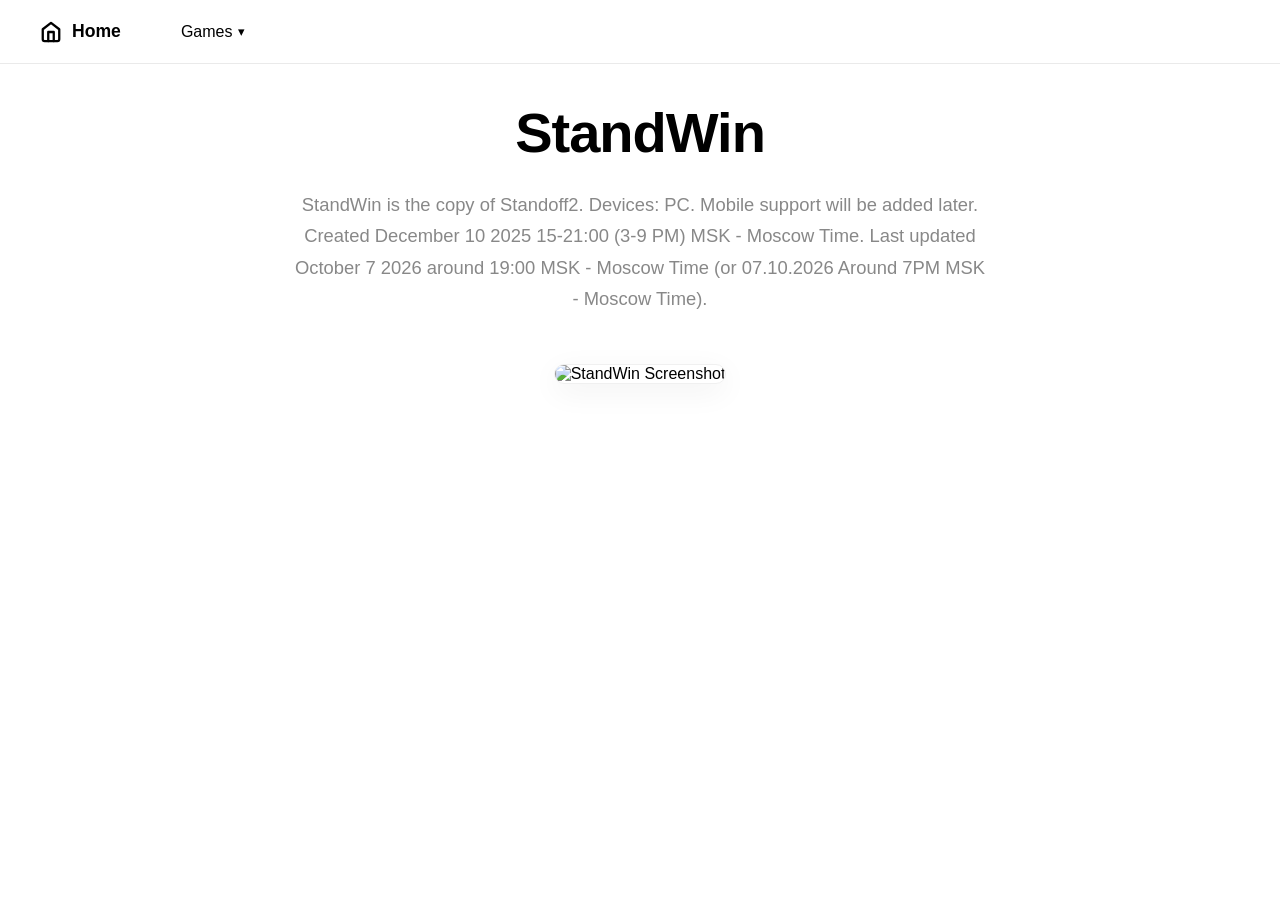
==== StandWin/index.html @ 28bc79e1 "Create index.html" ====
<!DOCTYPE html>
<html lang="en">
<head>
    <meta charset="UTF-8">
    <meta name="viewport" content="width=device-width, initial-scale=1.0">
    <title>StandWin - TheWin Studios</title>
    <link rel="stylesheet" href="../style.css">
</head>
<body>
    <nav class="bar">
        <a href="/" class="bar-logo">
            <svg width="22" height="22" viewBox="0 0 24 24" fill="none" stroke="currentColor" stroke-width="2.5" stroke-linecap="round" stroke-linejoin="round"><path d="m3 9 9-7 9 7v11a2 2 0 0 1-2 2H5a2 2 0 0 1-2-2z"/><polyline points="9 22 9 12 15 12 15 22"/></svg>
            Home
        </a>
        <div class="bar-menu">
            <div class="bar-menu-trigger">Games <span style="font-size: 0.8em;">▾</span></div>
            <div class="bar-dropdown">
                <a href="/StandWin/">StandWin</a>
                <a href="/WinClientLegacy/">WinClient Legacy</a>
                <a href="/WinClientX/">WinClient X</a>
            </div>
        </div>
    </nav>
    <main class="content">
        <h1>StandWin</h1>
        <p class="description">StandWin is the copy of Standoff2. Devices: PC. Mobile support will be added later. Created December 10 2025 15-21:00 (3-9 PM) MSK - Moscow Time. Last updated October 7 2026 around 19:00 MSK - Moscow Time (or 07.10.2026 Around 7PM MSK - Moscow Time).</p>
        <div class="image-container">
            <img src="https://raw.githubusercontent.com/SamirYT001/thewinstudionetpages/refs/heads/main/s1.png" alt="StandWin Screenshot">
        </div>
    </main>
</body>
</html>
---- style.css ----
* { margin: 0; padding: 0; box-sizing: border-box; font-family: -apple-system, BlinkMacSystemFont, 'Segoe UI', Roboto, Helvetica, Arial, sans-serif; }
body { background-color: #ffffff; color: #000000; min-height: 100vh; display: flex; flex-direction: column; }
.bar { position: fixed; top: 0; width: 100%; height: 64px; background: #ffffff; border-bottom: 1px solid #eaeaea; display: flex; align-items: center; padding: 0 40px; z-index: 1000; }
.bar-logo { display: flex; align-items: center; gap: 10px; text-decoration: none; color: #000000; font-weight: 700; font-size: 1.1rem; }
.bar-menu { margin-left: 40px; position: relative; }
.bar-menu-trigger { padding: 10px 20px; cursor: pointer; color: #000000; font-weight: 500; display: flex; align-items: center; gap: 6px; }
.bar-dropdown { position: absolute; top: 100%; left: 0; background: #ffffff; border: 1px solid #eaeaea; border-radius: 12px; box-shadow: 0 10px 40px rgba(0,0,0,0.08); min-width: 220px; opacity: 0; visibility: hidden; transform: translateY(10px); transition: all 0.2s ease; overflow: hidden; }
.bar-menu:hover .bar-dropdown { opacity: 1; visibility: visible; transform: translateY(0); }
.bar-dropdown a { display: block; padding: 14px 20px; color: #000000; text-decoration: none; border-bottom: 1px solid #f5f5f5; transition: background 0.2s; font-size: 0.95rem; }
.bar-dropdown a:last-child { border-bottom: none; }
.bar-dropdown a:hover { background: #f9f9f9; }
.content { margin-top: 100px; padding: 0 40px; max-width: 900px; margin-left: auto; margin-right: auto; text-align: center; flex: 1; padding-bottom: 60px; }
h1 { font-size: 3.5rem; font-weight: 800; margin-bottom: 24px; color: #000000; letter-spacing: -1px; }
.description { color: #888888; font-size: 1.15rem; line-height: 1.7; margin-bottom: 50px; max-width: 700px; margin-left: auto; margin-right: auto; }
.image-container { display: flex; flex-direction: column; gap: 24px; align-items: center; margin-top: 30px; }
.image-container img { max-width: 100%; border-radius: 16px; box-shadow: 0 8px 30px rgba(0,0,0,0.06); border: 1px solid #f0f0f0; }
.btn { display: inline-block; padding: 16px 40px; background: #000000; color: #ffffff; text-decoration: none; border-radius: 12px; font-weight: 600; font-size: 1rem; transition: all 0.2s; margin-top: 30px; }
.btn:hover { background: #333333; transform: translateY(-2px); box-shadow: 0 10px 20px rgba(0,0,0,0.1); }
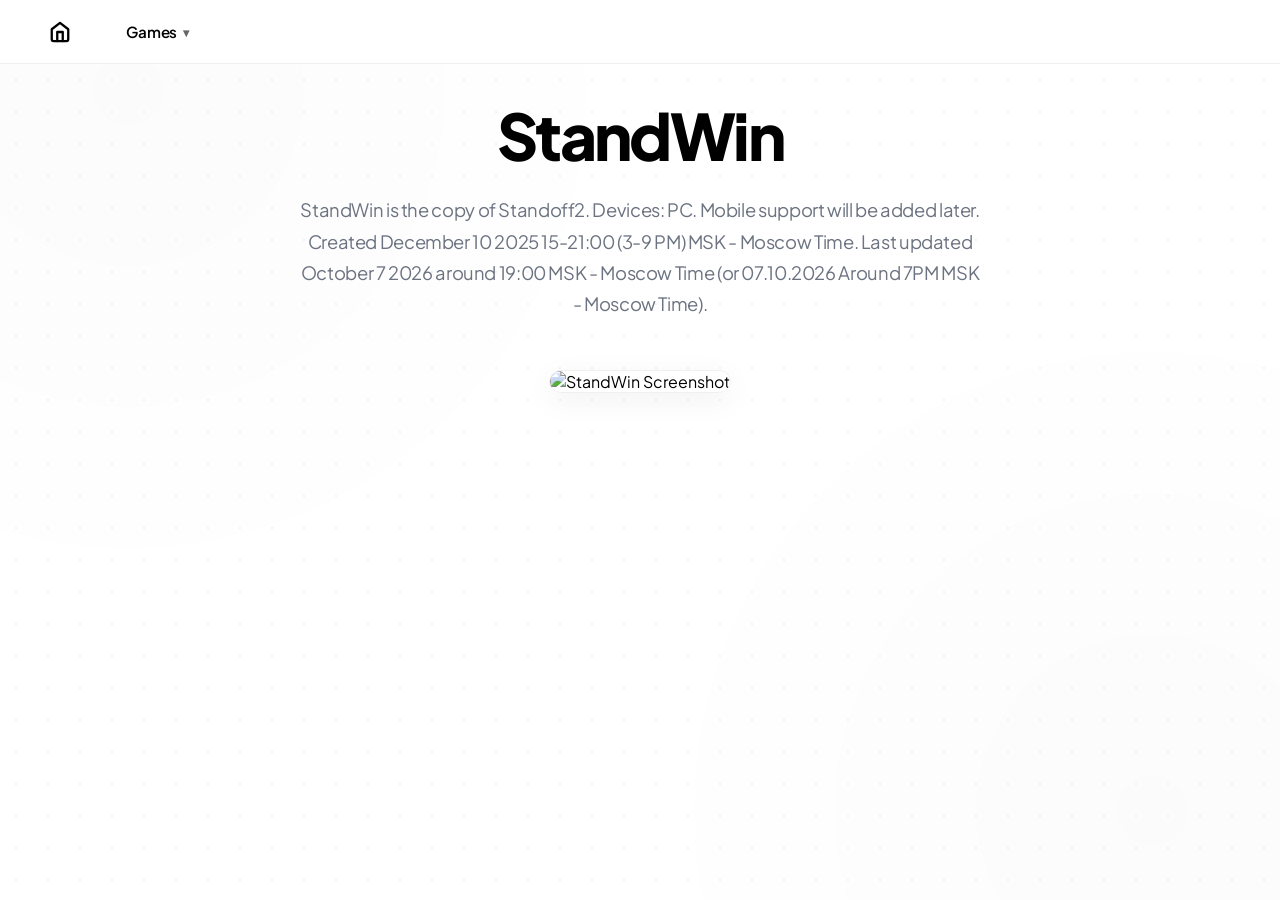
==== commit aa911573: "Update index.html" ====
--- a/StandWin/index.html
+++ b/StandWin/index.html
@@ -7,17 +7,17 @@
     <link rel="stylesheet" href="../style.css">
 </head>
 <body>
+    <div class="bg-decoration"></div>
     <nav class="bar">
-        <a href="/" class="bar-logo">
+        <a href="../" class="bar-logo" title="Home">
             <svg width="22" height="22" viewBox="0 0 24 24" fill="none" stroke="currentColor" stroke-width="2.5" stroke-linecap="round" stroke-linejoin="round"><path d="m3 9 9-7 9 7v11a2 2 0 0 1-2 2H5a2 2 0 0 1-2-2z"/><polyline points="9 22 9 12 15 12 15 22"/></svg>
-            Home
         </a>
         <div class="bar-menu">
-            <div class="bar-menu-trigger">Games <span style="font-size: 0.8em;">▾</span></div>
+            <div class="bar-menu-trigger">Games <span style="font-size: 0.8em; opacity: 0.6;">▾</span></div>
             <div class="bar-dropdown">
-                <a href="/StandWin/">StandWin</a>
-                <a href="/WinClientLegacy/">WinClient Legacy</a>
-                <a href="/WinClientX/">WinClient X</a>
+                <a href="../StandWin/">StandWin</a>
+                <a href="../WinClientLegacy/">WinClient Legacy</a>
+                <a href="../WinClientX/">WinClient X</a>
             </div>
         </div>
     </nav>
--- a/style.css
+++ b/style.css
@@ -1,18 +1,190 @@
-* { margin: 0; padding: 0; box-sizing: border-box; font-family: -apple-system, BlinkMacSystemFont, 'Segoe UI', Roboto, Helvetica, Arial, sans-serif; }
-body { background-color: #ffffff; color: #000000; min-height: 100vh; display: flex; flex-direction: column; }
-.bar { position: fixed; top: 0; width: 100%; height: 64px; background: #ffffff; border-bottom: 1px solid #eaeaea; display: flex; align-items: center; padding: 0 40px; z-index: 1000; }
-.bar-logo { display: flex; align-items: center; gap: 10px; text-decoration: none; color: #000000; font-weight: 700; font-size: 1.1rem; }
-.bar-menu { margin-left: 40px; position: relative; }
-.bar-menu-trigger { padding: 10px 20px; cursor: pointer; color: #000000; font-weight: 500; display: flex; align-items: center; gap: 6px; }
-.bar-dropdown { position: absolute; top: 100%; left: 0; background: #ffffff; border: 1px solid #eaeaea; border-radius: 12px; box-shadow: 0 10px 40px rgba(0,0,0,0.08); min-width: 220px; opacity: 0; visibility: hidden; transform: translateY(10px); transition: all 0.2s ease; overflow: hidden; }
+@import url('https://fonts.googleapis.com/css2?family=Plus+Jakarta+Sans:wght@400;500;600;700;800&display=swap');
+
+* { margin: 0; padding: 0; box-sizing: border-box; font-family: 'Plus Jakarta Sans', sans-serif; }
+
+body { 
+    background-color: #ffffff; 
+    color: #000000; 
+    min-height: 100vh; 
+    display: flex; 
+    flex-direction: column; 
+    position: relative;
+}
+
+.bg-decoration {
+    position: fixed; 
+    top: 0; 
+    left: 0; 
+    width: 100%; 
+    height: 100%; 
+    z-index: -1;
+    background-image: radial-gradient(#e2e8f0 1px, transparent 1px);
+    background-size: 32px 32px;
+    opacity: 0.5;
+}
+
+.bg-decoration::before {
+    content: '';
+    position: absolute;
+    top: 0; left: 0; width: 100%; height: 100%;
+    background: 
+        radial-gradient(circle at 10% 10%, rgba(0, 0, 0, 0.03) 0%, transparent 40%),
+        radial-gradient(circle at 90% 90%, rgba(0, 0, 0, 0.03) 0%, transparent 40%);
+}
+
+.bar { 
+    position: fixed; 
+    top: 0; 
+    width: 100%; 
+    height: 64px; 
+    background: rgba(255, 255, 255, 0.85); 
+    backdrop-filter: blur(12px);
+    border-bottom: 1px solid #f0f0f0; 
+    display: flex; 
+    align-items: center; 
+    padding: 0 40px; 
+    z-index: 1000; 
+}
+
+.bar-logo { 
+    display: flex; 
+    align-items: center; 
+    justify-content: center;
+    width: 40px;
+    height: 40px;
+    text-decoration: none; 
+    color: #000000; 
+    border-radius: 10px;
+    transition: background 0.2s;
+}
+
+.bar-logo:hover { background: #f5f5f5; }
+
+.bar-menu { margin-left: 30px; position: relative; }
+
+.bar-menu-trigger { 
+    padding: 10px 16px; 
+    cursor: pointer; 
+    color: #000000; 
+    font-weight: 600; 
+    font-size: 0.95rem;
+    display: flex; 
+    align-items: center; 
+    gap: 6px; 
+    border-radius: 8px;
+    transition: background 0.2s;
+    letter-spacing: -0.01em;
+}
+
+.bar-menu-trigger:hover { background: #f5f5f5; }
+
+.bar-dropdown { 
+    position: absolute; 
+    top: calc(100% + 8px); 
+    left: 0; 
+    background: #ffffff; 
+    border: 1px solid #f0f0f0; 
+    border-radius: 12px; 
+    box-shadow: 0 12px 40px rgba(0,0,0,0.08); 
+    min-width: 200px; 
+    opacity: 0; 
+    visibility: hidden; 
+    transform: translateY(10px); 
+    transition: all 0.2s ease; 
+    overflow: hidden; 
+}
+
 .bar-menu:hover .bar-dropdown { opacity: 1; visibility: visible; transform: translateY(0); }
-.bar-dropdown a { display: block; padding: 14px 20px; color: #000000; text-decoration: none; border-bottom: 1px solid #f5f5f5; transition: background 0.2s; font-size: 0.95rem; }
+
+.bar-dropdown a { 
+    display: block; 
+    padding: 14px 20px; 
+    color: #000000; 
+    text-decoration: none; 
+    border-bottom: 1px solid #f9f9f9; 
+    transition: background 0.2s; 
+    font-size: 0.9rem;
+    font-weight: 500;
+    letter-spacing: -0.01em;
+}
+
 .bar-dropdown a:last-child { border-bottom: none; }
 .bar-dropdown a:hover { background: #f9f9f9; }
-.content { margin-top: 100px; padding: 0 40px; max-width: 900px; margin-left: auto; margin-right: auto; text-align: center; flex: 1; padding-bottom: 60px; }
-h1 { font-size: 3.5rem; font-weight: 800; margin-bottom: 24px; color: #000000; letter-spacing: -1px; }
-.description { color: #888888; font-size: 1.15rem; line-height: 1.7; margin-bottom: 50px; max-width: 700px; margin-left: auto; margin-right: auto; }
-.image-container { display: flex; flex-direction: column; gap: 24px; align-items: center; margin-top: 30px; }
-.image-container img { max-width: 100%; border-radius: 16px; box-shadow: 0 8px 30px rgba(0,0,0,0.06); border: 1px solid #f0f0f0; }
-.btn { display: inline-block; padding: 16px 40px; background: #000000; color: #ffffff; text-decoration: none; border-radius: 12px; font-weight: 600; font-size: 1rem; transition: all 0.2s; margin-top: 30px; }
-.btn:hover { background: #333333; transform: translateY(-2px); box-shadow: 0 10px 20px rgba(0,0,0,0.1); }
+
+.content { 
+    margin-top: 100px; 
+    padding: 0 40px; 
+    max-width: 900px; 
+    margin-left: auto; 
+    margin-right: auto; 
+    text-align: center; 
+    flex: 1; 
+    padding-bottom: 80px; 
+}
+
+h1 { 
+    font-size: 4rem; 
+    font-weight: 800; 
+    margin-bottom: 24px; 
+    color: #000000; 
+    letter-spacing: -0.04em; 
+    line-height: 1.1;
+}
+
+.description { 
+    color: #6b7280; 
+    font-size: 1.15rem; 
+    line-height: 1.7; 
+    margin-bottom: 50px; 
+    max-width: 680px; 
+    margin-left: auto; 
+    margin-right: auto; 
+    letter-spacing: -0.02em;
+}
+
+.image-container { 
+    display: flex; 
+    flex-direction: column; 
+    gap: 24px; 
+    align-items: center; 
+    margin-top: 30px; 
+}
+
+.image-container img { 
+    max-width: 100%; 
+    border-radius: 16px; 
+    box-shadow: 0 8px 30px rgba(0,0,0,0.06); 
+    border: 1px solid #f0f0f0; 
+    transition: transform 0.3s ease, box-shadow 0.3s ease;
+}
+
+.image-container img:hover {
+    transform: translateY(-4px);
+    box-shadow: 0 16px 40px rgba(0,0,0,0.1);
+}
+
+.btn { 
+    display: inline-block; 
+    padding: 16px 40px; 
+    background: #000000; 
+    color: #ffffff; 
+    text-decoration: none; 
+    border-radius: 12px; 
+    font-weight: 600; 
+    font-size: 1rem; 
+    transition: all 0.2s; 
+    margin-top: 30px; 
+    letter-spacing: -0.01em;
+}
+
+.btn:hover { 
+    background: #222222; 
+    transform: translateY(-2px); 
+    box-shadow: 0 10px 20px rgba(0,0,0,0.15); 
+}
+
+@media (max-width: 768px) {
+    h1 { font-size: 2.8rem; }
+    .bar { padding: 0 20px; }
+    .content { padding: 0 20px; }
+}
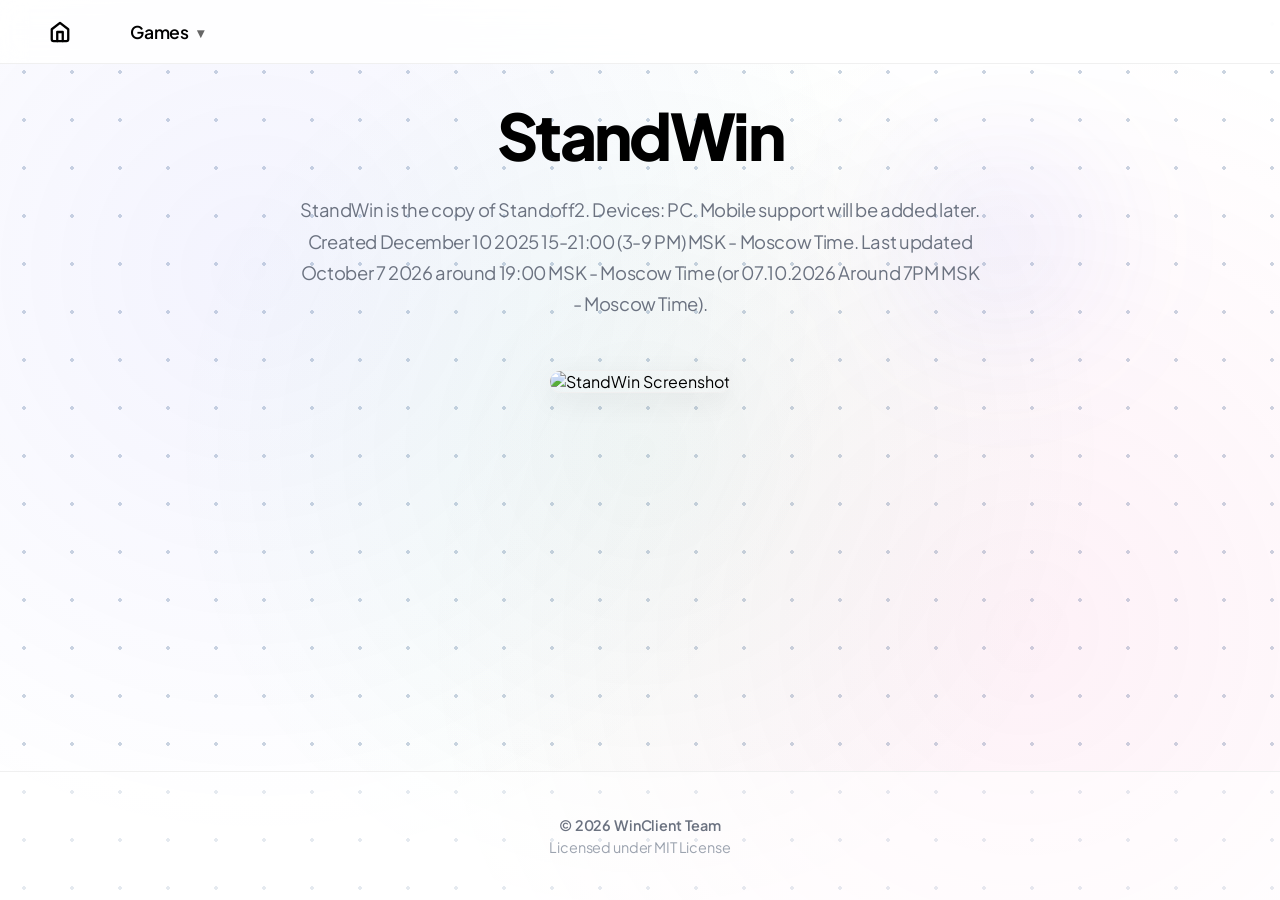
==== commit a2b9f597: "Update index.html" ====
--- a/StandWin/index.html
+++ b/StandWin/index.html
@@ -16,7 +16,7 @@
             <div class="bar-menu-trigger">Games <span style="font-size: 0.8em; opacity: 0.6;">▾</span></div>
             <div class="bar-dropdown">
                 <a href="../StandWin/">StandWin</a>
-                <a href="../WinClientLegacy/">WinClient Legacy</a>
+                <a href="../WinClient%20Legacy/">WinClient Legacy</a>
                 <a href="../WinClientX/">WinClient X</a>
             </div>
         </div>
@@ -28,5 +28,9 @@
             <img src="https://raw.githubusercontent.com/SamirYT001/thewinstudionetpages/refs/heads/main/s1.png" alt="StandWin Screenshot">
         </div>
     </main>
+    <footer>
+        <p class="copyright">© 2026 WinClient Team</p>
+        <p>Licensed under MIT License</p>
+    </footer>
 </body>
 </html>
--- a/style.css
+++ b/style.css
@@ -9,6 +9,7 @@
     display: flex; 
     flex-direction: column; 
     position: relative;
+    overflow-x: hidden;
 }
 
 .bg-decoration {
@@ -18,9 +19,9 @@
     width: 100%; 
     height: 100%; 
     z-index: -1;
-    background-image: radial-gradient(#e2e8f0 1px, transparent 1px);
-    background-size: 32px 32px;
-    opacity: 0.5;
+    background-image: 
+        radial-gradient(#cbd5e1 2px, transparent 2px);
+    background-size: 48px 48px;
 }
 
 .bg-decoration::before {
@@ -28,22 +29,36 @@
     position: absolute;
     top: 0; left: 0; width: 100%; height: 100%;
     background: 
-        radial-gradient(circle at 10% 10%, rgba(0, 0, 0, 0.03) 0%, transparent 40%),
-        radial-gradient(circle at 90% 90%, rgba(0, 0, 0, 0.03) 0%, transparent 40%);
+        radial-gradient(circle at 20% 30%, rgba(99, 102, 241, 0.08) 0%, transparent 50%),
+        radial-gradient(circle at 80% 70%, rgba(236, 72, 153, 0.08) 0%, transparent 50%),
+        radial-gradient(circle at 50% 50%, rgba(34, 197, 94, 0.06) 0%, transparent 60%);
+}
+
+.bg-decoration::after {
+    content: '';
+    position: absolute;
+    top: 10%;
+    right: 10%;
+    width: 300px;
+    height: 300px;
+    background: radial-gradient(circle, rgba(99, 102, 241, 0.1) 0%, transparent 70%);
+    border-radius: 50%;
+    filter: blur(60px);
 }
 
 .bar { 
     position: fixed; 
     top: 0; 
     width: 100%; 
-    height: 64px; 
+    min-height: 64px; 
     background: rgba(255, 255, 255, 0.85); 
     backdrop-filter: blur(12px);
     border-bottom: 1px solid #f0f0f0; 
     display: flex; 
     align-items: center; 
     padding: 0 40px; 
-    z-index: 1000; 
+    z-index: 1000;
+    overflow: visible !important;
 }
 
 .bar-logo { 
@@ -60,56 +75,66 @@
 
 .bar-logo:hover { background: #f5f5f5; }
 
-.bar-menu { margin-left: 30px; position: relative; }
+.bar-menu { 
+    margin-left: 30px; 
+    position: relative; 
+    z-index: 1001;
+}
 
 .bar-menu-trigger { 
-    padding: 10px 16px; 
+    padding: 10px 20px; 
     cursor: pointer; 
     color: #000000; 
     font-weight: 600; 
-    font-size: 0.95rem;
-    display: flex; 
-    align-items: center; 
-    gap: 6px; 
+    font-size: 1.1rem;
+    display: flex; 
+    align-items: center; 
+    gap: 8px; 
     border-radius: 8px;
     transition: background 0.2s;
     letter-spacing: -0.01em;
+    user-select: none;
 }
 
 .bar-menu-trigger:hover { background: #f5f5f5; }
 
 .bar-dropdown { 
     position: absolute; 
-    top: calc(100% + 8px); 
+    top: 100%; 
     left: 0; 
-    background: #ffffff; 
-    border: 1px solid #f0f0f0; 
-    border-radius: 12px; 
-    box-shadow: 0 12px 40px rgba(0,0,0,0.08); 
-    min-width: 200px; 
+    margin-top: 8px;
+    background: linear-gradient(135deg, #ffffff 0%, #fafafa 100%);
+    border: 1px solid #e5e7eb; 
+    border-radius: 16px; 
+    box-shadow: 0 20px 60px rgba(0,0,0,0.12); 
+    min-width: 260px; 
     opacity: 0; 
     visibility: hidden; 
     transform: translateY(10px); 
     transition: all 0.2s ease; 
-    overflow: hidden; 
+    overflow: hidden;
+    z-index: 9999;
 }
 
 .bar-menu:hover .bar-dropdown { opacity: 1; visibility: visible; transform: translateY(0); }
 
 .bar-dropdown a { 
     display: block; 
-    padding: 14px 20px; 
+    padding: 18px 24px; 
     color: #000000; 
     text-decoration: none; 
-    border-bottom: 1px solid #f9f9f9; 
-    transition: background 0.2s; 
-    font-size: 0.9rem;
+    transition: all 0.2s; 
+    font-size: 1rem;
     font-weight: 500;
     letter-spacing: -0.01em;
-}
-
-.bar-dropdown a:last-child { border-bottom: none; }
-.bar-dropdown a:hover { background: #f9f9f9; }
+    border-left: 3px solid transparent;
+}
+
+.bar-dropdown a:hover { 
+    background: rgba(99, 102, 241, 0.05);
+    border-left-color: #6366f1;
+    padding-left: 28px;
+}
 
 .content { 
     margin-top: 100px; 
@@ -154,7 +179,7 @@
     max-width: 100%; 
     border-radius: 16px; 
     box-shadow: 0 8px 30px rgba(0,0,0,0.06); 
-    border: 1px solid #f0f0f0; 
+    border: 1px solid #f0f0f0;
     transition: transform 0.3s ease, box-shadow 0.3s ease;
 }
 
@@ -188,3 +213,22 @@
     .bar { padding: 0 20px; }
     .content { padding: 0 20px; }
 }
+footer {
+    margin-top: auto;
+    padding: 40px;
+    text-align: center;
+    border-top: 1px solid #f0f0f0;
+    background: rgba(255, 255, 255, 0.5);
+}
+
+footer p {
+    color: #9ca3af;
+    font-size: 0.9rem;
+    margin: 4px 0;
+    letter-spacing: -0.01em;
+}
+
+footer .copyright {
+    font-weight: 600;
+    color: #6b7280;
+}
